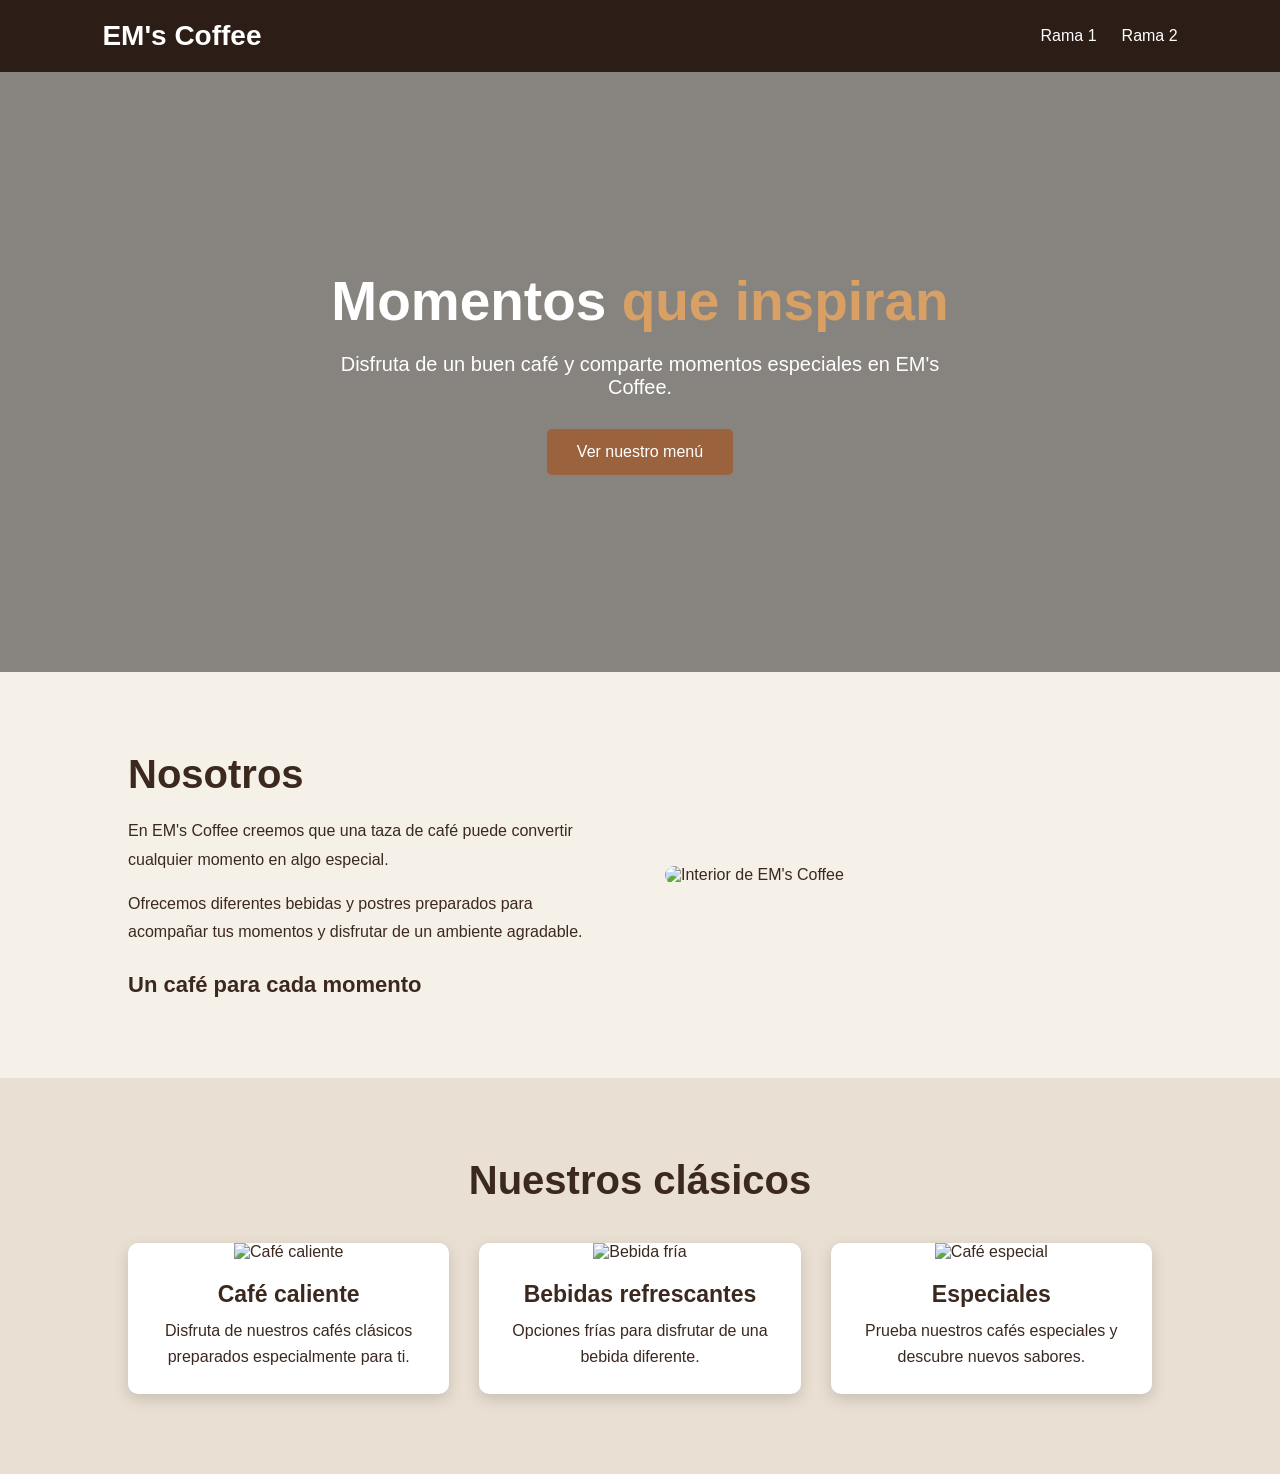
==== index.html @ d666199e "cambios de marian" ====
<!DOCTYPE html>
<html lang="es">
<head>
    <meta charset="UTF-8">
    <meta name="viewport" content="width=device-width, initial-scale=1.0">
    <title>EM's Coffee</title>
    <link rel="stylesheet" href="estilos.css">
</head>

<body>

<header>
    <div class="logo">EM's Coffee</div>

    <nav>
        <a href="#rama1">Rama 1</a>
        <a href="#rama2">Rama 2</a>
    </nav>
</header>


<!-- ========================= -->
<!-- RAMA 1: INICIO Y NOSOTROS -->
<!-- ========================= -->

<section id="rama1">

    <section class="hero">

        <div class="hero-text">

            <h1>
                Momentos <span>que inspiran</span>
            </h1>

            <p>
                Disfruta de un buen café y comparte momentos
                especiales en EM's Coffee.
            </p>

            <a href="#rama2" class="boton">
                Ver nuestro menú
            </a>

        </div>

    </section>


    <section class="nosotros">

        <div class="texto">

            <h2>Nosotros</h2>

            <p>
                En EM's Coffee creemos que una taza de café
                puede convertir cualquier momento en algo especial.
            </p>

            <p>
                Ofrecemos diferentes bebidas y postres preparados
                para acompañar tus momentos y disfrutar de un
                ambiente agradable.
            </p>

            <h3>Un café para cada momento</h3>

        </div>

        <div class="imagen">

            <img src="imagenes/nosotros.jpg"
                 alt="Interior de EM's Coffee">

        </div>

    </section>


    <section class="clasicos">

        <h2 class="titulo">
            Nuestros clásicos
        </h2>

        <div class="tarjetas">

            <div class="tarjeta">

                <img src="imagenes/cafe.jpg"
                     alt="Café caliente">

                <h3>Café caliente</h3>

                <p>
                    Disfruta de nuestros cafés clásicos
                    preparados especialmente para ti.
                </p>

            </div>


            <div class="tarjeta">

                <img src="imagenes/bebida-fria.jpg"
                     alt="Bebida fría">

                <h3>Bebidas refrescantes</h3>

                <p>
                    Opciones frías para disfrutar de una
                    bebida diferente.
                </p>

            </div>


            <div class="tarjeta">

                <img src="imagenes/clasico.jpg"
                     alt="Café especial">

                <h3>Especiales</h3>

                <p>
                    Prueba nuestros cafés especiales y
                    descubre nuevos sabores.
                </p>

            </div>

        </div>

    </section>

</section>
---- estilos.css ----
* {
    margin: 0;
    padding: 0;
    box-sizing: border-box;
}

html {
    scroll-behavior: smooth;
}

body {
    font-family: Arial, sans-serif;
    background-color: #f5f0e8;
    color: #3b2920;
}


/* HEADER */

header {
    width: 100%;
    padding: 20px 8%;
    display: flex;
    justify-content: space-between;
    align-items: center;
    background-color: #2d1d17;
    position: sticky;
    top: 0;
    z-index: 1000;
}

.logo {
    color: white;
    font-size: 28px;
    font-weight: bold;
}

nav {
    display: flex;
    gap: 25px;
}

nav a {
    color: white;
    text-decoration: none;
    font-size: 16px;
}

nav a:hover {
    color: #d9a066;
}


/* INICIO */

.hero {
    height: 600px;

    background-image:
        linear-gradient(rgba(0,0,0,.45), rgba(0,0,0,.45)),
        url("imagenes/principal.jpg");

    background-size: cover;
    background-position: center;

    display: flex;
    align-items: center;
    justify-content: center;

    text-align: center;
}

.hero-text {
    color: white;
    max-width: 700px;
    padding: 20px;
}

.hero-text h1 {
    font-size: 55px;
    margin-bottom: 20px;
}

.hero-text h1 span {
    color: #d9a066;
}

.hero-text p {
    font-size: 20px;
    margin-bottom: 30px;
}


/* BOTÓN */

.boton {
    display: inline-block;
    padding: 14px 30px;
    background-color: #9b633d;
    color: white;
    text-decoration: none;
    border-radius: 5px;
}

.boton:hover {
    background-color: #70452c;
}


/* NOSOTROS */

.nosotros {
    display: flex;
    align-items: center;
    gap: 50px;

    padding: 80px 10%;
}

.texto {
    flex: 1;
}

.texto h2 {
    font-size: 40px;
    margin-bottom: 20px;
}

.texto p {
    line-height: 1.8;
    margin-bottom: 15px;
}

.texto h3 {
    margin-top: 25px;
    font-size: 22px;
}

.imagen {
    flex: 1;
}

.imagen img {
    width: 100%;
    border-radius: 10px;
}


/* CLÁSICOS */

.clasicos {
    padding: 80px 10%;
    background-color: #e9dfd2;
}

.titulo {
    text-align: center;
    font-size: 40px;
    margin-bottom: 40px;
}

.tarjetas {
    display: flex;
    gap: 30px;
    justify-content: center;
}

.tarjeta {
    background-color: white;
    width: 32%;
    border-radius: 10px;
    overflow: hidden;
    text-align: center;
    padding-bottom: 25px;
    box-shadow: 0 5px 15px rgba(0,0,0,.15);
}

.tarjeta img {
    width: 100%;
    height: 230px;
    object-fit: cover;
}

.tarjeta h3 {
    margin: 20px 10px 10px;
    font-size: 23px;
}

.tarjeta p {
    padding: 0 20px;
    line-height: 1.6;
}


/* MENÚ */

.menu {
    background-color: #f5f0e8;
    padding-bottom: 70px;
}

.menu-hero {
    height: 350px;

    background-image:
        linear-gradient(rgba(0,0,0,.45), rgba(0,0,0,.45)),
        url("imagenes/principal.jpg");

    background-size: cover;
    background-position: center;

    display: flex;
    flex-direction: column;
    justify-content: center;
    align-items: center;

    color: white;
    text-align: center;
}

.menu-hero h1 {
    font-size: 50px;
    margin-bottom: 15px;
}

.menu-hero p {
    font-size: 18px;
}


/* CATEGORÍAS */

.categoria {
    max-width: 900px;
    margin: 60px auto 0;
    padding: 0 25px;
}

.categoria h2 {
    text-align: center;
    font-size: 30px;
    margin-bottom: 30px;
    color: #70452c;
}


/* PRODUCTOS */

.producto {
    background-color: white;

    padding: 20px;

    margin-bottom: 12px;

    border-bottom: 1px solid #ddd;

    display: grid;
    grid-template-columns: 1fr auto;
    gap: 5px 20px;

    box-shadow: 0 2px 8px rgba(0,0,0,.08);
}

.producto span {
    font-size: 19px;
    font-weight: bold;
}

.producto strong {
    font-size: 18px;
    color: #9b633d;
}

.producto p {
    grid-column: 1 / 2;
    font-size: 14px;
    color: #666;
    line-height: 1.5;
}


/* FOOTER */

footer {
    background-color: #2d1d17;
    color: white;
    text-align: center;
    padding: 50px 20px;
}

footer h2 {
    font-size: 30px;
    margin-bottom: 15px;
}

footer p {
    margin: 10px;
}

.copy {
    margin-top: 25px;
    font-size: 13px;
    color: #ccc;
}


/* CELULARES */

@media (max-width: 768px) {

    header {
        flex-direction: column;
        gap: 15px;
    }

    nav {
        gap: 12px;
        flex-wrap: wrap;
        justify-content: center;
    }

    .hero {
        height: 500px;
    }

    .hero-text h1 {
        font-size: 38px;
    }

    .nosotros {
        flex-direction: column;
    }

    .tarjetas {
        flex-direction: column;
    }

    .tarjeta {
        width: 100%;
    }

    .menu-hero h1 {
        font-size: 38px;
    }

    .producto {
        grid-template-columns: 1fr;
    }

    .producto strong {
        margin-top: 5px;
    }
}
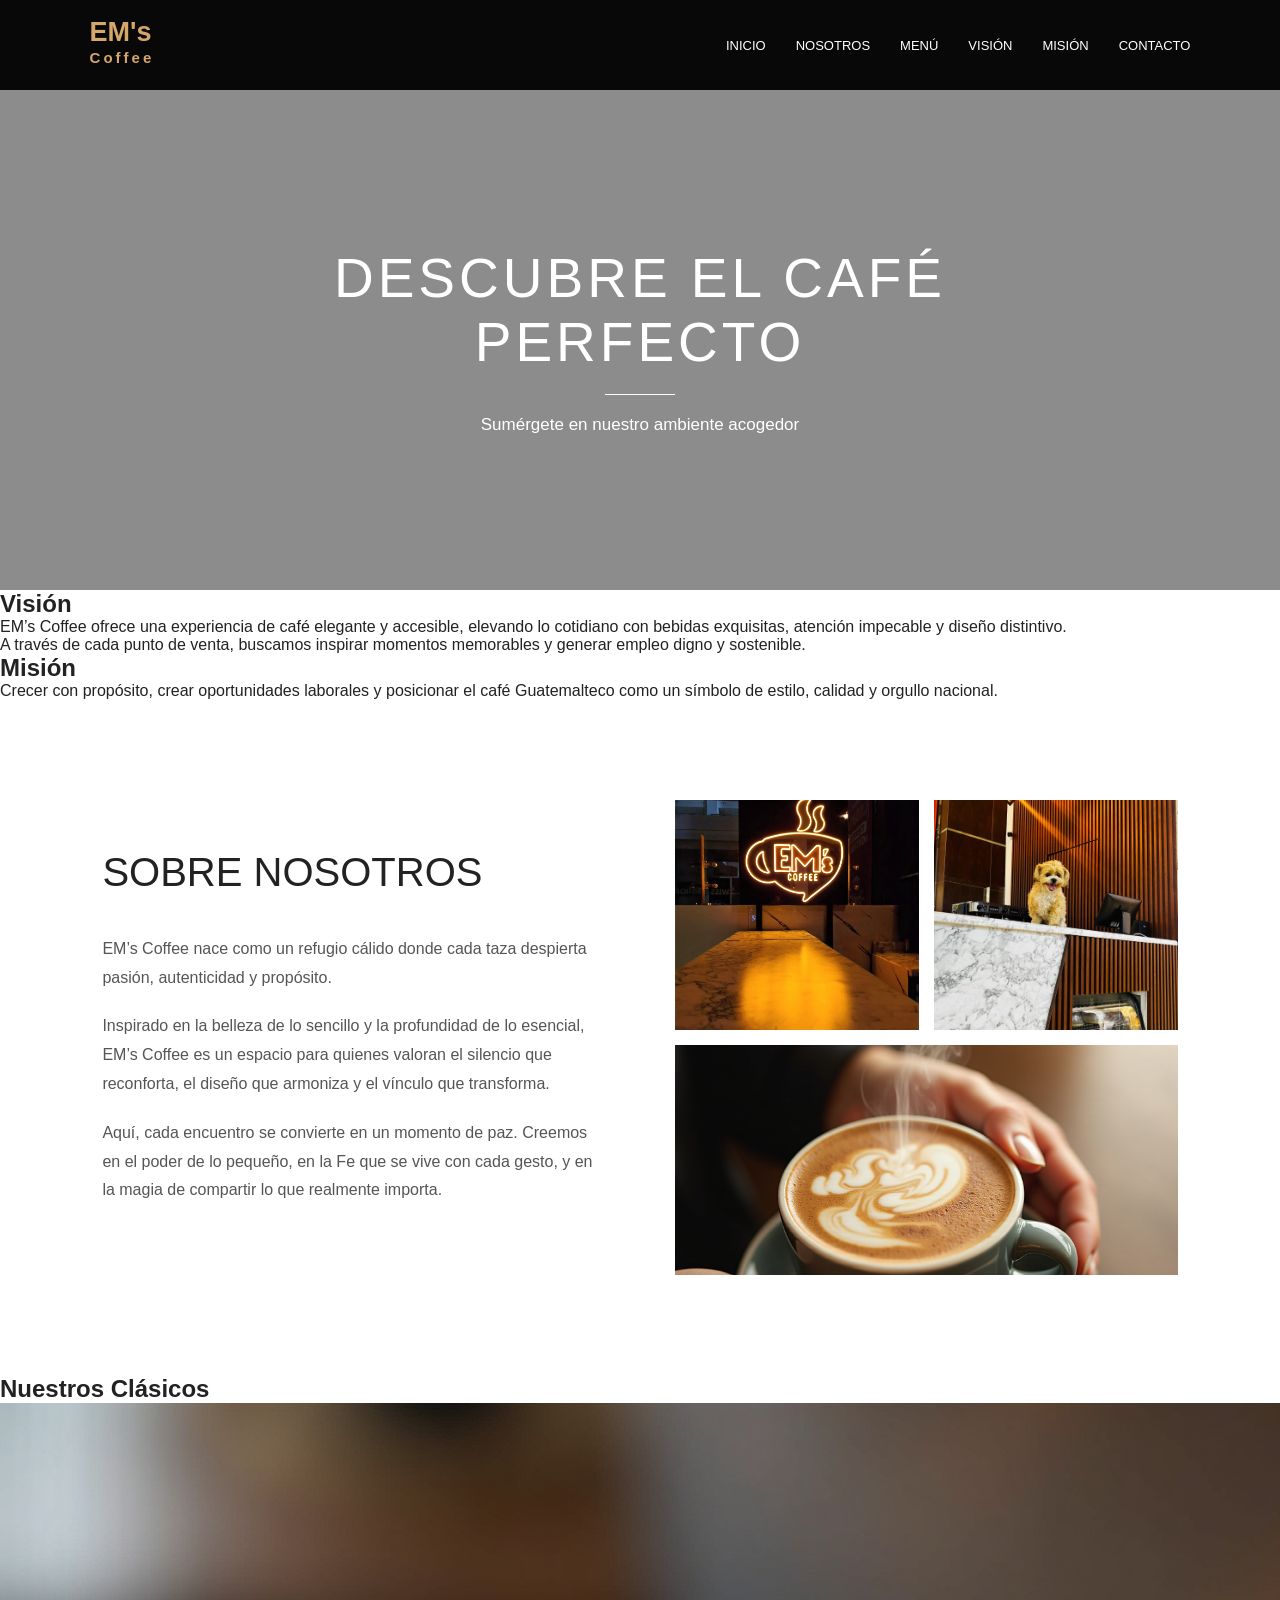
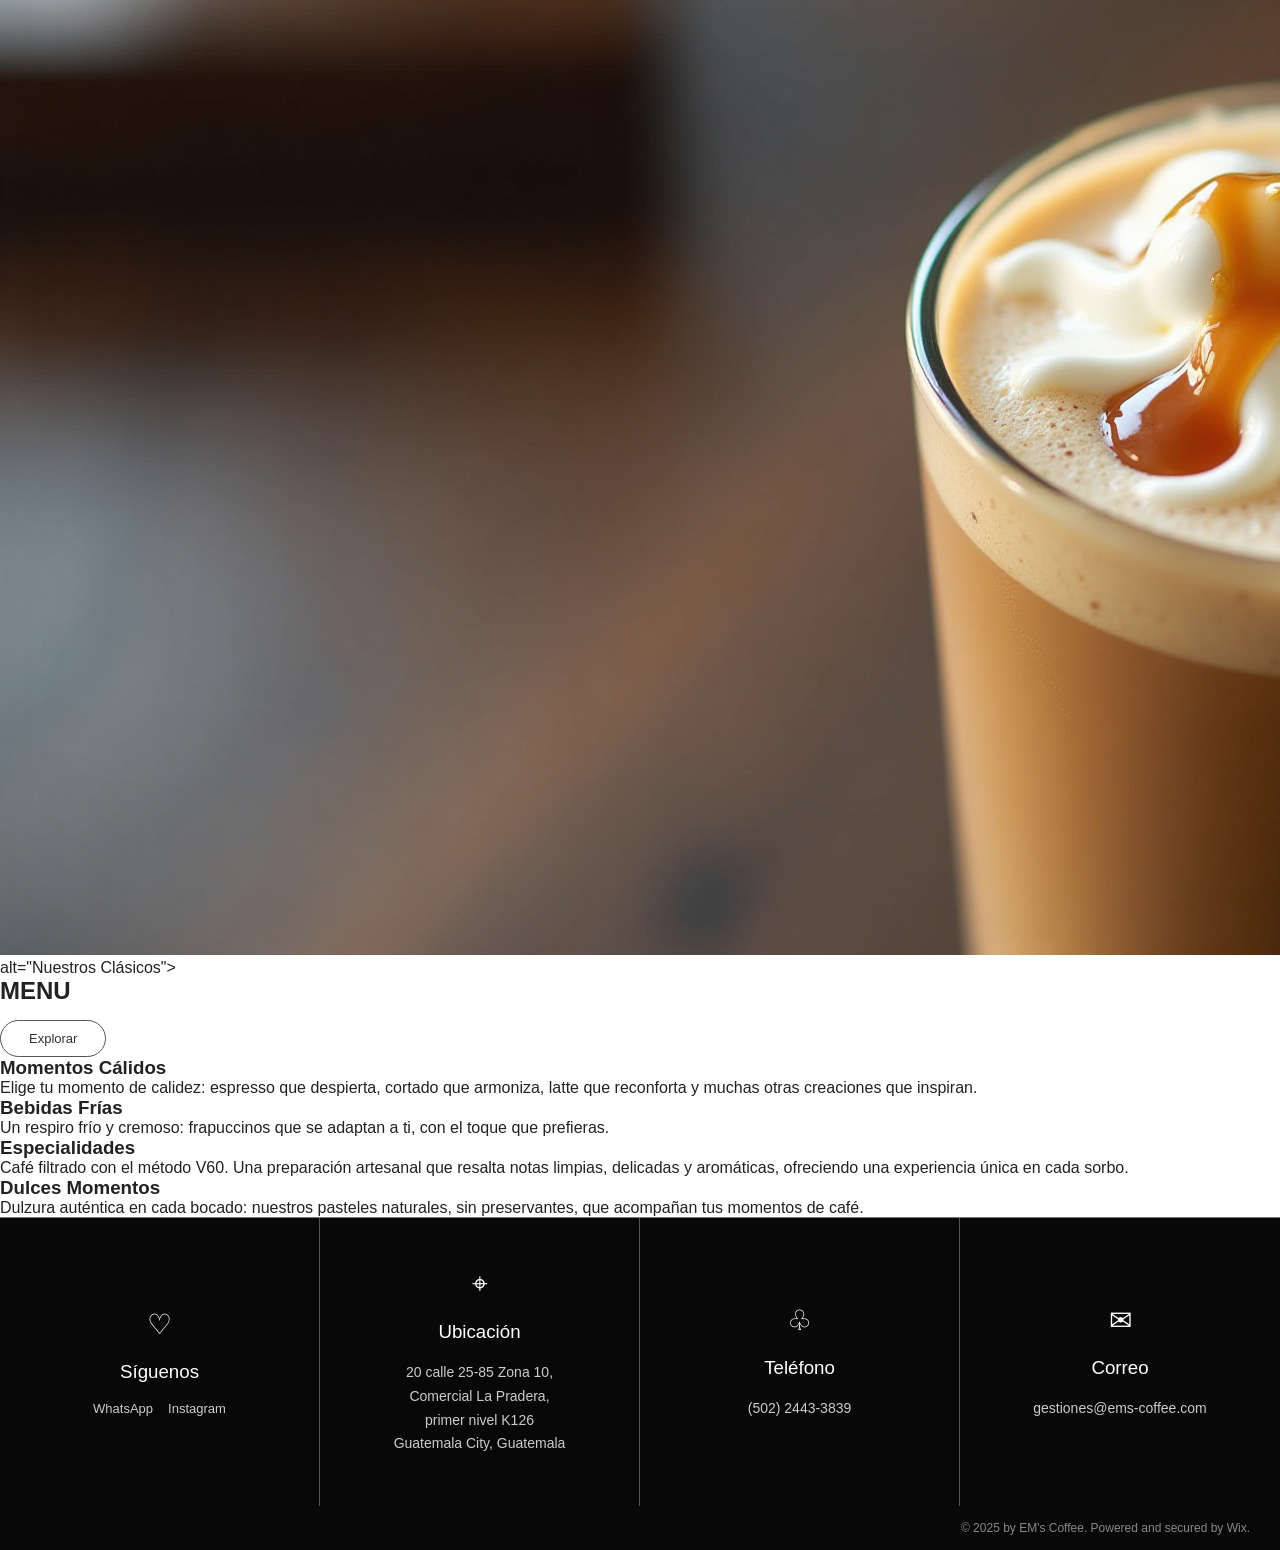
==== commit e1ff27ad: "cambios de marian2" ====
--- a/index.html
+++ b/index.html
@@ -3,135 +3,240 @@
 <head>
     <meta charset="UTF-8">
     <meta name="viewport" content="width=device-width, initial-scale=1.0">
-    <title>EM's Coffee</title>
+    <title>EM's Coffee | Café de Guatemala</title>
     <link rel="stylesheet" href="estilos.css">
 </head>
 
 <body>
 
+<!-- ================= HEADER ================= -->
+
 <header>
-    <div class="logo">EM's Coffee</div>
+    <div class="logo">
+        EM's<br>
+        <span>Coffee</span>
+    </div>
 
     <nav>
-        <a href="#rama1">Rama 1</a>
-        <a href="#rama2">Rama 2</a>
+        <a href="index.html">INICIO</a>
+        <a href="#nosotros">NOSOTROS</a>
+        <a href="menu.html">MENÚ</a>
+        <a href="#vision">VISIÓN</a>
+        <a href="#mision">MISIÓN</a>
+        <a href="#contacto">CONTACTO</a>
     </nav>
 </header>
 
 
-<!-- ========================= -->
-<!-- RAMA 1: INICIO Y NOSOTROS -->
-<!-- ========================= -->
-
-<section id="rama1">
-
-    <section class="hero">
-
-        <div class="hero-text">
-
-            <h1>
-                Momentos <span>que inspiran</span>
-            </h1>
-
-            <p>
-                Disfruta de un buen café y comparte momentos
-                especiales en EM's Coffee.
-            </p>
-
-            <a href="#rama2" class="boton">
-                Ver nuestro menú
+<!-- ================= HERO ================= -->
+
+<section class="hero">
+
+    <div class="hero-contenido">
+        <h1>DESCUBRE EL CAFÉ<br>PERFECTO</h1>
+
+        <div class="linea"></div>
+
+        <p>Sumérgete en nuestro ambiente acogedor</p>
+    </div>
+
+</section>
+
+<section class="mision-vision">
+    <div class="tarjeta">
+
+        <div class="columna">
+            <h2>Visión</h2>
+            <p>
+                EM’s Coffee ofrece una experiencia de café elegante y accesible,
+                elevando lo cotidiano con bebidas exquisitas, atención impecable
+                y diseño distintivo.
+            </p>
+
+            <p>
+                A través de cada punto de venta, buscamos inspirar momentos
+                memorables y generar empleo digno y sostenible.
+            </p>
+        </div>
+
+        <div class="columna">
+            <h2>Misión</h2>
+            <p>
+                Crecer con propósito, crear oportunidades laborales y posicionar
+                el café Guatemalteco como un símbolo de estilo, calidad y orgullo nacional.
+            </p>
+        </div>
+
+    </div>
+</section>
+
+<!-- ================= NOSOTROS ================= -->
+
+<section id="nosotros" class="nosotros">
+
+    <div class="nosotros-texto">
+
+        <h2>SOBRE NOSOTROS</h2>
+        
+
+        <p>
+            EM’s Coffee nace como un refugio cálido donde cada taza
+            despierta pasión, autenticidad y propósito.
+        </p>
+
+        <p>
+            Inspirado en la belleza de lo sencillo y la profundidad
+            de lo esencial, EM’s Coffee es un espacio para quienes
+            valoran el silencio que reconforta, el diseño que armoniza
+            y el vínculo que transforma.
+        </p>
+
+        <p>
+            Aquí, cada encuentro se convierte en un momento de paz.
+            Creemos en el poder de lo pequeño, en la Fe que se vive
+            con cada gesto, y en la magia de compartir lo que realmente
+            importa.
+        </p>
+
+    </div>
+
+    <div class="nosotros-imagenes">
+
+        <img src="imagenes/em´s.jpg" alt="Imagen de EM's Coffee">
+        <img src="imagenes/perro.jpeg" alt="Imagen de un perro en EM's Coffee">
+        <img src="imagenes/cafe.jpg" alt="Imagen de una taza de café en EM's Coffee">
+    </div>
+
+</section>
+
+<section class="nuestros-clasicos">
+
+    <h2>Nuestros Clásicos</h2>
+
+    <div class="imagen-clasicos">
+        <img src="imagenes/cafe frio.jpg" alt="Nuestros Clásicos">
+             alt="Nuestros Clásicos">
+    </div>
+
+    <h2 class="menu-titulo">MENU</h2>
+
+    <a href="menu.html" class="boton-explorar">Explorar</a>
+
+    <div class="categorias">
+
+        <div class="categoria">
+            <h3>Momentos Cálidos</h3>
+            <p>
+                Elige tu momento de calidez: espresso que despierta,
+                cortado que armoniza, latte que reconforta y muchas otras
+                creaciones que inspiran.
+            </p>
+        </div>
+
+        <div class="categoria">
+            <h3>Bebidas Frías</h3>
+            <p>
+                Un respiro frío y cremoso: frapuccinos que se adaptan a ti,
+                con el toque que prefieras.
+            </p>
+        </div>
+
+        <div class="categoria">
+            <h3>Especialidades</h3>
+            <p>
+                Café filtrado con el método V60. Una preparación artesanal
+                que resalta notas limpias, delicadas y aromáticas, ofreciendo
+                una experiencia única en cada sorbo.
+            </p>
+        </div>
+
+        <div class="categoria">
+            <h3>Dulces Momentos</h3>
+            <p>
+                Dulzura auténtica en cada bocado: nuestros pasteles naturales,
+                sin preservantes, que acompañan tus momentos de café.
+            </p>
+        </div>
+
+    </div>
+
+</section>
+
+
+
+<!-- ================= PIE DE PÁGINA ================= -->
+
+<footer id="contacto">
+
+    <div class="pie-bloque">
+
+        <div class="icono">♡</div>
+
+        <h3>Síguenos</h3>
+
+        <div class="redes">
+
+            <a href="https://wa.me/message/DSRJUI5Z526TG1">
+                WhatsApp
             </a>
 
-        </div>
-
-    </section>
-
-
-    <section class="nosotros">
-
-        <div class="texto">
-
-            <h2>Nosotros</h2>
-
-            <p>
-                En EM's Coffee creemos que una taza de café
-                puede convertir cualquier momento en algo especial.
-            </p>
-
-            <p>
-                Ofrecemos diferentes bebidas y postres preparados
-                para acompañar tus momentos y disfrutar de un
-                ambiente agradable.
-            </p>
-
-            <h3>Un café para cada momento</h3>
-
-        </div>
-
-        <div class="imagen">
-
-            <img src="imagenes/nosotros.jpg"
-                 alt="Interior de EM's Coffee">
-
-        </div>
-
-    </section>
-
-
-    <section class="clasicos">
-
-        <h2 class="titulo">
-            Nuestros clásicos
-        </h2>
-
-        <div class="tarjetas">
-
-            <div class="tarjeta">
-
-                <img src="imagenes/cafe.jpg"
-                     alt="Café caliente">
-
-                <h3>Café caliente</h3>
-
-                <p>
-                    Disfruta de nuestros cafés clásicos
-                    preparados especialmente para ti.
-                </p>
-
-            </div>
-
-
-            <div class="tarjeta">
-
-                <img src="imagenes/bebida-fria.jpg"
-                     alt="Bebida fría">
-
-                <h3>Bebidas refrescantes</h3>
-
-                <p>
-                    Opciones frías para disfrutar de una
-                    bebida diferente.
-                </p>
-
-            </div>
-
-
-            <div class="tarjeta">
-
-                <img src="imagenes/clasico.jpg"
-                     alt="Café especial">
-
-                <h3>Especiales</h3>
-
-                <p>
-                    Prueba nuestros cafés especiales y
-                    descubre nuevos sabores.
-                </p>
-
-            </div>
-
-        </div>
-
-    </section>
-
-</section>+            <a href="https://www.instagram.com/emscoffee.gt">
+                Instagram
+            </a>
+
+        </div>
+
+    </div>
+
+
+    <div class="pie-bloque">
+
+        <div class="icono">⌖</div>
+
+        <h3>Ubicación</h3>
+
+        <p>
+            20 calle 25-85 Zona 10,<br>
+            Comercial La Pradera,<br>
+            primer nivel K126<br>
+            Guatemala City, Guatemala
+        </p>
+
+    </div>
+
+
+    <div class="pie-bloque">
+
+        <div class="icono">♧</div>
+
+        <h3>Teléfono</h3>
+
+        <p>
+            (502) 2443-3839
+        </p>
+
+    </div>
+
+
+    <div class="pie-bloque">
+
+        <div class="icono">✉</div>
+
+        <h3>Correo</h3>
+
+        <p>
+            gestiones@ems-coffee.com
+        </p>
+
+    </div>
+
+</footer>
+
+
+<div class="copyright">
+    © 2025 by EM's Coffee. Powered and secured by Wix.
+</div>
+
+
+</body>
+</html>
--- a/estilos.css
+++ b/estilos.css
@@ -10,345 +10,444 @@
 
 body {
     font-family: Arial, sans-serif;
-    background-color: #f5f0e8;
-    color: #3b2920;
-}
-
-
-/* HEADER */
+    background: #ffffff;
+    color: #222;
+}
+
+
+/* ================= HEADER ================= */
 
 header {
-    width: 100%;
-    padding: 20px 8%;
+    height: 90px;
+    background: #080808;
+    color: white;
+
     display: flex;
+    align-items: center;
     justify-content: space-between;
-    align-items: center;
-    background-color: #2d1d17;
-    position: sticky;
-    top: 0;
-    z-index: 1000;
+
+    padding: 0 7%;
 }
 
 .logo {
-    color: white;
-    font-size: 28px;
+    font-size: 27px;
+    line-height: 22px;
+    color: #d5a76a;
     font-weight: bold;
+}
+
+.logo span {
+    font-size: 15px;
+    letter-spacing: 3px;
 }
 
 nav {
     display: flex;
-    gap: 25px;
+    gap: 30px;
 }
 
 nav a {
     color: white;
     text-decoration: none;
-    font-size: 16px;
+    font-size: 13px;
 }
 
 nav a:hover {
-    color: #d9a066;
-}
-
-
-/* INICIO */
+    color: #c69a65;
+}
+
+
+/* ================= HERO ================= */
 
 .hero {
-    height: 600px;
-
-    background-image:
-        linear-gradient(rgba(0,0,0,.45), rgba(0,0,0,.45)),
-        url("imagenes/principal.jpg");
+    height: 500px;
+
+    background:
+        linear-gradient(
+            rgba(0,0,0,.45),
+            rgba(0,0,0,.45)
+        ),
+        url("https://static.wixstatic.com/media/4a2979_50abeef1f8b74d55b732bc7204aad09d~mv2.jpg");
 
     background-size: cover;
     background-position: center;
 
     display: flex;
+    justify-content: center;
     align-items: center;
-    justify-content: center;
-
-    text-align: center;
-}
-
-.hero-text {
-    color: white;
-    max-width: 700px;
-    padding: 20px;
-}
-
-.hero-text h1 {
+
+    text-align: center;
+    color: white;
+}
+
+.hero h1 {
     font-size: 55px;
+    font-weight: 300;
+    letter-spacing: 4px;
+}
+
+.hero p {
+    font-size: 17px;
+    margin-top: 20px;
+}
+
+.linea {
+    width: 70px;
+    height: 1px;
+    background: white;
+    margin: 20px auto;
+}
+
+
+/* ================= GALERÍA ================= */
+
+.galeria {
+    display: grid;
+    grid-template-columns: repeat(3, 1fr);
+    gap: 20px;
+
+    padding: 60px 7%;
+}
+
+.foto {
+    height: 350px;
+    overflow: hidden;
+}
+
+.foto img {
+    width: 100%;
+    height: 100%;
+    object-fit: cover;
+
+    transition: .4s;
+}
+
+.foto img:hover {
+    transform: scale(1.05);
+}
+
+
+/* ================= BOTONES ================= */
+
+.boton-centro {
+    text-align: center;
+    margin-bottom: 60px;
+}
+
+.boton-centro a,
+.boton-explorar {
+    display: inline-block;
+
+    padding: 10px 28px;
+
+    border: 1px solid #555;
+    border-radius: 20px;
+
+    text-decoration: none;
+    color: #333;
+
+    font-size: 13px;
+}
+
+.boton-centro a:hover,
+.boton-explorar:hover {
+    background: #111;
+    color: white;
+}
+
+
+/* ================= MENÚ ================= */
+
+.seccion-menu {
+    padding: 70px 7%;
+    background: #f5f5f2;
+}
+
+.titulo-seccion {
+    text-align: center;
+    margin-bottom: 40px;
+}
+
+.titulo-seccion h2 {
+    font-size: 38px;
+    font-weight: 300;
+}
+
+.menu-imagenes {
+    display: grid;
+    grid-template-columns: repeat(3, 1fr);
+    gap: 20px;
+}
+
+.menu-imagenes img {
+    width: 100%;
+    height: 300px;
+    object-fit: cover;
+}
+
+
+/* ================= NOSOTROS ================= */
+
+.nosotros {
+    padding: 100px 8%;
+
+    display: grid;
+    grid-template-columns: 1fr 1fr;
+
+    gap: 70px;
+    align-items: center;
+}
+
+.nosotros-texto h2 {
+    font-size: 40px;
+    font-weight: 300;
+    margin-bottom: 40px;
+}
+
+.nosotros-texto h3 {
+    font-size: 27px;
+    font-weight: 400;
+    margin-bottom: 25px;
+}
+
+.nosotros-texto p {
+    line-height: 1.8;
     margin-bottom: 20px;
-}
-
-.hero-text h1 span {
-    color: #d9a066;
-}
-
-.hero-text p {
-    font-size: 20px;
-    margin-bottom: 30px;
-}
-
-
-/* BOTÓN */
-
-.boton {
-    display: inline-block;
-    padding: 14px 30px;
-    background-color: #9b633d;
-    color: white;
-    text-decoration: none;
-    border-radius: 5px;
-}
-
-.boton:hover {
-    background-color: #70452c;
-}
-
-
-/* NOSOTROS */
-
-.nosotros {
-    display: flex;
-    align-items: center;
-    gap: 50px;
-
-    padding: 80px 10%;
-}
-
-.texto {
-    flex: 1;
-}
-
-.texto h2 {
-    font-size: 40px;
-    margin-bottom: 20px;
-}
-
-.texto p {
-    line-height: 1.8;
-    margin-bottom: 15px;
-}
-
-.texto h3 {
-    margin-top: 25px;
-    font-size: 22px;
-}
-
-.imagen {
-    flex: 1;
-}
-
-.imagen img {
-    width: 100%;
-    border-radius: 10px;
-}
-
-
-/* CLÁSICOS */
-
-.clasicos {
-    padding: 80px 10%;
-    background-color: #e9dfd2;
-}
-
-.titulo {
-    text-align: center;
-    font-size: 40px;
-    margin-bottom: 40px;
-}
-
-.tarjetas {
-    display: flex;
-    gap: 30px;
-    justify-content: center;
-}
-
-.tarjeta {
-    background-color: white;
-    width: 32%;
-    border-radius: 10px;
-    overflow: hidden;
-    text-align: center;
-    padding-bottom: 25px;
-    box-shadow: 0 5px 15px rgba(0,0,0,.15);
-}
-
-.tarjeta img {
+    color: #555;
+}
+
+.nosotros-imagenes {
+    display: grid;
+    grid-template-columns: 1fr 1fr;
+    gap: 15px;
+}
+
+.nosotros-imagenes img {
     width: 100%;
     height: 230px;
     object-fit: cover;
 }
 
-.tarjeta h3 {
-    margin: 20px 10px 10px;
-    font-size: 23px;
-}
-
-.tarjeta p {
-    padding: 0 20px;
-    line-height: 1.6;
-}
-
-
-/* MENÚ */
-
-.menu {
-    background-color: #f5f0e8;
-    padding-bottom: 70px;
-}
-
-.menu-hero {
-    height: 350px;
-
-    background-image:
-        linear-gradient(rgba(0,0,0,.45), rgba(0,0,0,.45)),
-        url("imagenes/principal.jpg");
-
-    background-size: cover;
-    background-position: center;
+.nosotros-imagenes img:last-child {
+    grid-column: span 2;
+}
+
+
+/* ================= VISIÓN ================= */
+
+.vision {
+    background: #111;
+    color: white;
+
+    padding: 80px 20%;
+
+    text-align: center;
+}
+
+.vision h2,
+.mision h2 {
+    font-size: 38px;
+    font-weight: 300;
+    margin-bottom: 30px;
+}
+
+.vision p,
+.mision p {
+    line-height: 1.8;
+    margin-bottom: 20px;
+}
+
+
+/* ================= MISIÓN ================= */
+
+.mision {
+    padding: 80px 20%;
+    text-align: center;
+}
+
+.mision p {
+    color: #555;
+}
+
+
+/* ================= CLÁSICOS ================= */
+
+.clasicos {
+    display: grid;
+    grid-template-columns: 1fr 1fr;
+
+    background: #f2f0eb;
+}
+
+.clasicos-imagen img {
+    width: 100%;
+    height: 100%;
+    min-height: 650px;
+    object-fit: cover;
+}
+
+.clasicos-texto {
+    padding: 80px 10%;
+}
+
+.clasicos-texto h2 {
+    font-size: 40px;
+    font-weight: 300;
+    margin-bottom: 30px;
+}
+
+.clasicos-texto h3 {
+    margin-bottom: 30px;
+    font-weight: 400;
+}
+
+.clasicos-texto p {
+    color: #555;
+    line-height: 1.7;
+    margin-bottom: 25px;
+}
+
+.boton-explorar {
+    margin-top: 15px;
+}
+
+
+/* ================= PIE DE PÁGINA ================= */
+
+footer {
+    display: grid;
+    grid-template-columns: repeat(4, 1fr);
+
+    background: #080808;
+    color: white;
+
+    border-top: 1px solid #777;
+}
+
+.pie-bloque {
+    min-height: 270px;
+
+    padding: 50px 25px;
+
+    text-align: center;
 
     display: flex;
     flex-direction: column;
+
+    align-items: center;
     justify-content: center;
-    align-items: center;
-
-    color: white;
-    text-align: center;
-}
-
-.menu-hero h1 {
-    font-size: 50px;
-    margin-bottom: 15px;
-}
-
-.menu-hero p {
-    font-size: 18px;
-}
-
-
-/* CATEGORÍAS */
-
-.categoria {
-    max-width: 900px;
-    margin: 60px auto 0;
-    padding: 0 25px;
-}
-
-.categoria h2 {
-    text-align: center;
-    font-size: 30px;
-    margin-bottom: 30px;
-    color: #70452c;
-}
-
-
-/* PRODUCTOS */
-
-.producto {
-    background-color: white;
-
-    padding: 20px;
-
-    margin-bottom: 12px;
-
-    border-bottom: 1px solid #ddd;
-
-    display: grid;
-    grid-template-columns: 1fr auto;
-    gap: 5px 20px;
-
-    box-shadow: 0 2px 8px rgba(0,0,0,.08);
-}
-
-.producto span {
-    font-size: 19px;
-    font-weight: bold;
-}
-
-.producto strong {
-    font-size: 18px;
-    color: #9b633d;
-}
-
-.producto p {
-    grid-column: 1 / 2;
+
+    border-right: 1px solid #555;
+}
+
+.pie-bloque:last-child {
+    border-right: none;
+}
+
+.icono {
+    font-size: 28px;
+    margin-bottom: 20px;
+}
+
+.pie-bloque h3 {
+    font-weight: 400;
+    margin-bottom: 18px;
+}
+
+.pie-bloque p {
+    color: #ccc;
+    line-height: 1.7;
     font-size: 14px;
-    color: #666;
-    line-height: 1.5;
-}
-
-
-/* FOOTER */
-
-footer {
-    background-color: #2d1d17;
-    color: white;
-    text-align: center;
-    padding: 50px 20px;
-}
-
-footer h2 {
-    font-size: 30px;
-    margin-bottom: 15px;
-}
-
-footer p {
-    margin: 10px;
-}
-
-.copy {
-    margin-top: 25px;
+}
+
+.redes {
+    display: flex;
+    gap: 15px;
+}
+
+.redes a {
+    color: #ccc;
+    text-decoration: none;
     font-size: 13px;
-    color: #ccc;
-}
-
-
-/* CELULARES */
-
-@media (max-width: 768px) {
+}
+
+.redes a:hover {
+    color: white;
+}
+
+
+/* ================= COPYRIGHT ================= */
+
+.copyright {
+    background: #080808;
+    color: #888;
+
+    text-align: right;
+
+    padding: 15px 30px;
+
+    font-size: 12px;
+}
+
+
+/* ================= CELULAR ================= */
+
+@media (max-width: 800px) {
 
     header {
+        height: auto;
+        padding: 20px;
         flex-direction: column;
-        gap: 15px;
+        gap: 20px;
     }
 
     nav {
-        gap: 12px;
         flex-wrap: wrap;
         justify-content: center;
     }
 
-    .hero {
-        height: 500px;
-    }
-
-    .hero-text h1 {
+    .hero h1 {
         font-size: 38px;
     }
 
-    .nosotros {
-        flex-direction: column;
-    }
-
-    .tarjetas {
-        flex-direction: column;
-    }
-
-    .tarjeta {
-        width: 100%;
-    }
-
-    .menu-hero h1 {
-        font-size: 38px;
-    }
-
-    .producto {
+    .galeria,
+    .menu-imagenes {
         grid-template-columns: 1fr;
     }
 
-    .producto strong {
-        margin-top: 5px;
-    }
+    .nosotros,
+    .clasicos {
+        grid-template-columns: 1fr;
+    }
+
+    .nosotros-imagenes {
+        grid-template-columns: 1fr;
+    }
+
+    .nosotros-imagenes img:last-child {
+        grid-column: auto;
+    }
+
+    .vision,
+    .mision {
+        padding: 60px 10%;
+    }
+
+    footer {
+        grid-template-columns: 1fr 1fr;
+    }
+
+}
+
+@media (max-width: 500px) {
+
+    footer {
+        grid-template-columns: 1fr;
+    }
+
+    .pie-bloque {
+        border-right: none;
+        border-bottom: 1px solid #555;
+    }
+
 }
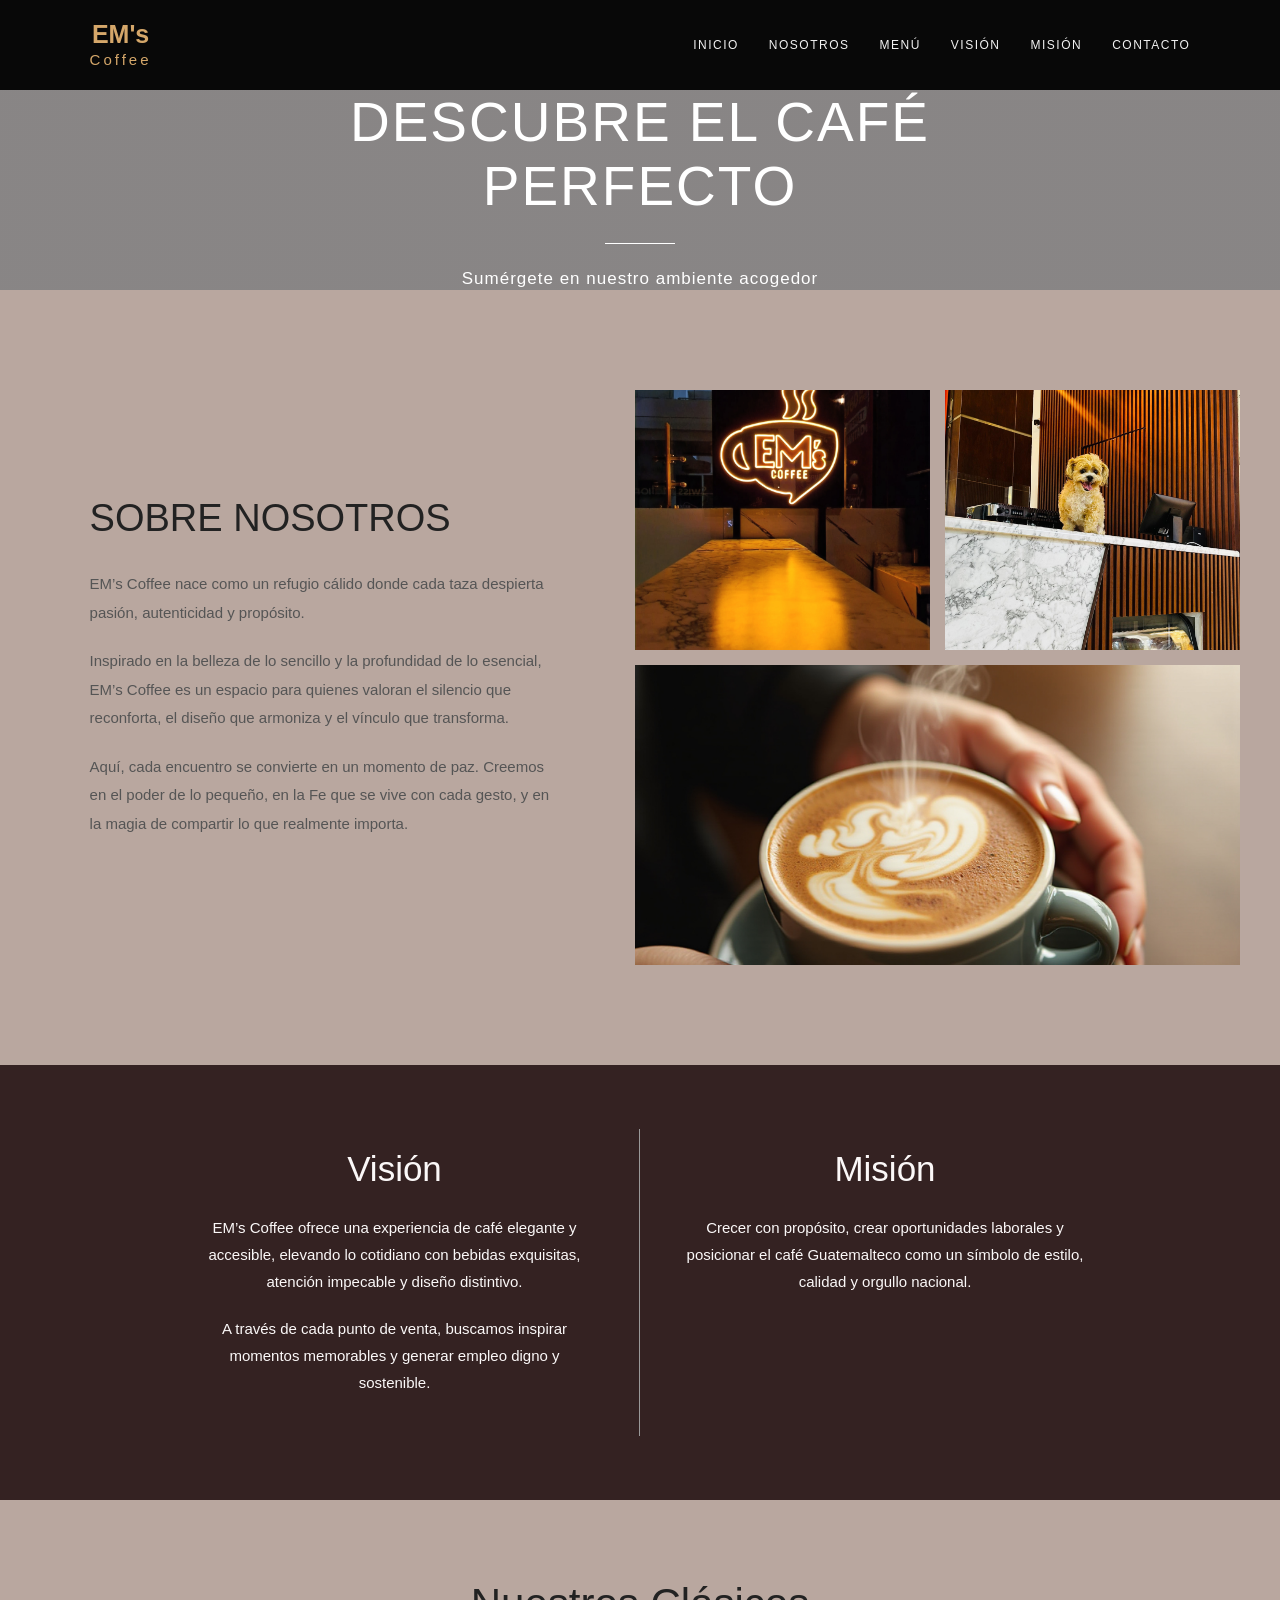
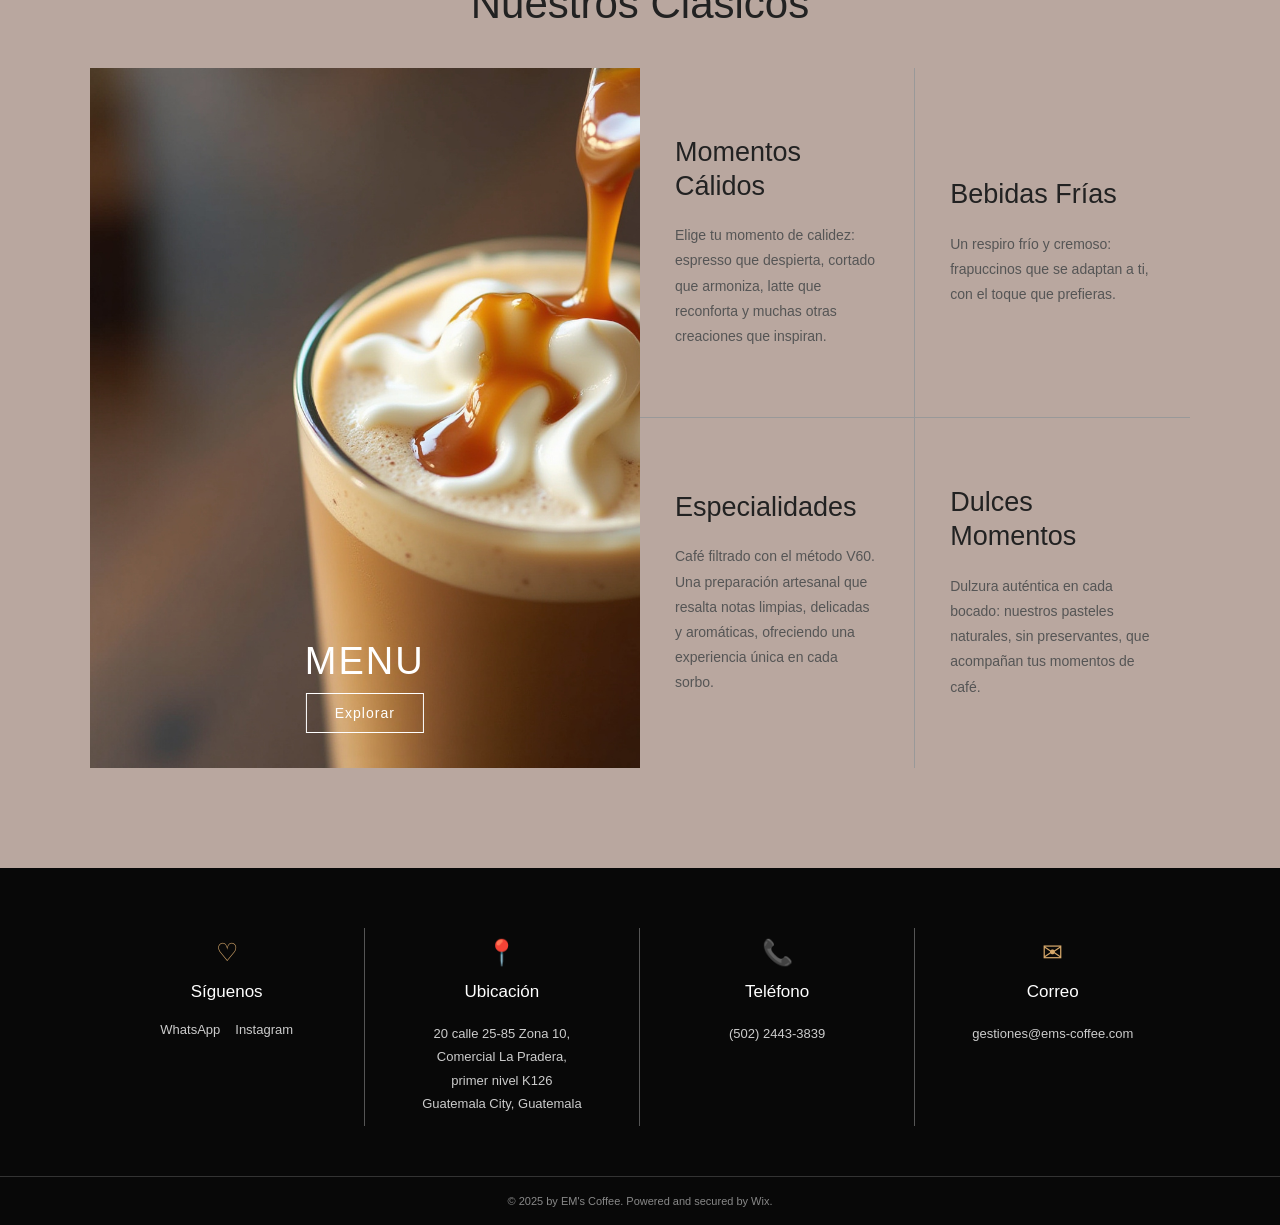
==== commit 00ab488b: "cambios de marian3" ====
--- a/index.html
+++ b/index.html
@@ -42,33 +42,6 @@
 
 </section>
 
-<section class="mision-vision">
-    <div class="tarjeta">
-
-        <div class="columna">
-            <h2>Visión</h2>
-            <p>
-                EM’s Coffee ofrece una experiencia de café elegante y accesible,
-                elevando lo cotidiano con bebidas exquisitas, atención impecable
-                y diseño distintivo.
-            </p>
-
-            <p>
-                A través de cada punto de venta, buscamos inspirar momentos
-                memorables y generar empleo digno y sostenible.
-            </p>
-        </div>
-
-        <div class="columna">
-            <h2>Misión</h2>
-            <p>
-                Crecer con propósito, crear oportunidades laborales y posicionar
-                el café Guatemalteco como un símbolo de estilo, calidad y orgullo nacional.
-            </p>
-        </div>
-
-    </div>
-</section>
 
 <!-- ================= NOSOTROS ================= -->
 
@@ -109,20 +82,49 @@
 
 </section>
 
+<section class="mision-vision">
+    <div class="tarjeta">
+
+        <div class="columna" id="vision">
+            <h2>Visión</h2>
+            <p>
+                EM’s Coffee ofrece una experiencia de café elegante y accesible,
+                elevando lo cotidiano con bebidas exquisitas, atención impecable
+                y diseño distintivo.
+            </p>
+
+            <p>
+                A través de cada punto de venta, buscamos inspirar momentos
+                memorables y generar empleo digno y sostenible.
+            </p>
+        </div>
+
+        <div class="columna" id="mision">
+            <h2>Misión</h2>
+            <p>
+                Crecer con propósito, crear oportunidades laborales y posicionar
+                el café Guatemalteco como un símbolo de estilo, calidad y orgullo nacional.
+            </p>
+        </div>
+
+    </div>
+</section>
+
+
 <section class="nuestros-clasicos">
 
     <h2>Nuestros Clásicos</h2>
 
     <div class="imagen-clasicos">
+
         <img src="imagenes/cafe frio.jpg" alt="Nuestros Clásicos">
-             alt="Nuestros Clásicos">
-    </div>
-
-    <h2 class="menu-titulo">MENU</h2>
-
-    <a href="menu.html" class="boton-explorar">Explorar</a>
-
-    <div class="categorias">
+
+        <h2 class="menu-titulo">MENU</h2>
+
+        <a href="menu.html" class="boton-explorar">Explorar</a>
+
+    </div>
+<div class="categorias">
 
         <div class="categoria">
             <h3>Momentos Cálidos</h3>
@@ -191,7 +193,7 @@
 
     <div class="pie-bloque">
 
-        <div class="icono">⌖</div>
+        <div class="icono">📍</div>
 
         <h3>Ubicación</h3>
 
@@ -207,7 +209,7 @@
 
     <div class="pie-bloque">
 
-        <div class="icono">♧</div>
+        <div class="icono">📞</div>
 
         <h3>Teléfono</h3>
 
--- a/estilos.css
+++ b/estilos.css
@@ -1,3 +1,7 @@
+/* =========================================================
+   CONFIGURACIÓN GENERAL
+========================================================= */
+
 * {
     margin: 0;
     padding: 0;
@@ -9,63 +13,98 @@
 }
 
 body {
-    font-family: Arial, sans-serif;
-    background: #ffffff;
-    color: #222;
-}
-
-
-/* ================= HEADER ================= */
+    font-family: Arial,Helvetica, sans-serif;
+    background: #dcd7d7;
+    color: #000000;
+}
+
+
+/* =========================================================
+   HEADER
+========================================================= */
 
 header {
+    width: 100%;
     height: 90px;
+
     background: #080808;
-    color: white;
 
     display: flex;
     align-items: center;
     justify-content: space-between;
 
     padding: 0 7%;
-}
+
+    position: relative;
+    z-index: 100;
+
+
+}
+       
+
+
+/* LOGO */
 
 .logo {
-    font-size: 27px;
-    line-height: 22px;
     color: #d5a76a;
+
+    font-size: 25px;
+
+    line-height: 0.9;
+
     font-weight: bold;
+
+    text-align: center;
 }
 
 .logo span {
     font-size: 15px;
+
     letter-spacing: 3px;
-}
+
+    font-weight: normal;
+}
+
+
+/* NAVEGACIÓN */
 
 nav {
     display: flex;
+
+    align-items: center;
+
     gap: 30px;
 }
 
 nav a {
-    color: white;
+    color: rgb(241, 241, 241);
+
     text-decoration: none;
-    font-size: 13px;
+
+    font-size: 12px;
+
+    letter-spacing: 1.5px;
+
+    transition: 0.3s;
 }
 
 nav a:hover {
-    color: #c69a65;
-}
-
-
-/* ================= HERO ================= */
+    color: #d5a76a;
+}
+
+
+/* =========================================================
+   HERO
+========================================================= */
 
 .hero {
-    height: 500px;
-
-    background:
+    width: 100%;
+    height: 200px;
+
+    background-image:
         linear-gradient(
-            rgba(0,0,0,.45),
-            rgba(0,0,0,.45)
+            rgba(0, 0, 0, 0.38),
+            rgba(0, 0, 0, 0.38)
         ),
         url("https://static.wixstatic.com/media/4a2979_50abeef1f8b74d55b732bc7204aad09d~mv2.jpg");
 
@@ -73,381 +112,745 @@
     background-position: center;
 
     display: flex;
+
+    align-items: center;
     justify-content: center;
-    align-items: center;
 
     text-align: center;
+
     color: white;
 }
 
-.hero h1 {
+
+.hero-contenido h1 {
     font-size: 55px;
-    font-weight: 300;
-    letter-spacing: 4px;
-}
-
-.hero p {
-    font-size: 17px;
-    margin-top: 20px;
-}
+
+    font-weight: 400;
+
+    line-height: 1.15;
+
+    letter-spacing: 2px;
+}
+
 
 .linea {
     width: 70px;
+
     height: 1px;
+
     background: white;
-    margin: 20px auto;
-}
-
-
-/* ================= GALERÍA ================= */
-
-.galeria {
+
+    margin: 25px auto;
+}
+
+
+.hero-contenido p {
+    font-size: 17px;
+
+    letter-spacing: 1px;
+}
+
+
+/* =========================================================
+   SOBRE NOSOTROS
+========================================================= */
+
+.nosotros {
+    width: 100%;
+
+    padding: 100px 7%;
+
     display: grid;
-    grid-template-columns: repeat(3, 1fr);
-    gap: 20px;
-
-    padding: 60px 7%;
-}
-
-.foto {
-    height: 350px;
-    overflow: hidden;
-}
-
-.foto img {
-    width: 100%;
-    height: 100%;
-    object-fit: cover;
-
-    transition: .4s;
-}
-
-.foto img:hover {
-    transform: scale(1.05);
-}
-
-
-/* ================= BOTONES ================= */
-
-.boton-centro {
-    text-align: center;
-    margin-bottom: 60px;
-}
-
-.boton-centro a,
-.boton-explorar {
-    display: inline-block;
-
-    padding: 10px 28px;
-
-    border: 1px solid #555;
-    border-radius: 20px;
-
-    text-decoration: none;
-    color: #333;
-
-    font-size: 13px;
-}
-
-.boton-centro a:hover,
-.boton-explorar:hover {
-    background: #111;
-    color: white;
-}
-
-
-/* ================= MENÚ ================= */
-
-.seccion-menu {
-    padding: 70px 7%;
-    background: #f5f5f2;
-}
-
-.titulo-seccion {
-    text-align: center;
-    margin-bottom: 40px;
-}
-
-.titulo-seccion h2 {
+
+    grid-template-columns: 45% 55%;
+
+    gap: 50px;
+
+    align-items: center;
+
+    background: #b9a79f;
+}
+
+
+/* TEXTO */
+
+.nosotros-texto {
+    padding-right: 30px;
+}
+
+.nosotros-texto h2 {
     font-size: 38px;
-    font-weight: 300;
-}
-
-.menu-imagenes {
-    display: grid;
-    grid-template-columns: repeat(3, 1fr);
-    gap: 20px;
-}
-
-.menu-imagenes img {
-    width: 100%;
-    height: 300px;
-    object-fit: cover;
-}
-
-
-/* ================= NOSOTROS ================= */
-
-.nosotros {
-    padding: 100px 8%;
-
-    display: grid;
-    grid-template-columns: 1fr 1fr;
-
-    gap: 70px;
-    align-items: center;
-}
-
-.nosotros-texto h2 {
-    font-size: 40px;
-    font-weight: 300;
-    margin-bottom: 40px;
-}
-
-.nosotros-texto h3 {
-    font-size: 27px;
+
     font-weight: 400;
-    margin-bottom: 25px;
+
+    margin-bottom: 30px;
+
+    color: #222;
 }
 
 .nosotros-texto p {
-    line-height: 1.8;
+    font-size: 15px;
+
+    line-height: 1.9;
+
+    color: #555;
+
     margin-bottom: 20px;
-    color: #555;
-}
+}
+
+
+/* IMÁGENES */
 
 .nosotros-imagenes {
     display: grid;
+
+    grid-template-columns: repeat(2, 1fr);
+
+    gap: 15px;
+}
+
+.nosotros-imagenes img {
+    width: 100%;
+
+    height: 260px;
+
+    object-fit: cover;
+}
+
+.nosotros-imagenes img:last-child {
+    grid-column: 1 / 3;
+
+    height: 300px;
+}
+
+
+/* =========================================================
+   MISIÓN Y VISIÓN
+========================================================= */
+
+.mision-vision {
+    width: 100%;
+
+    padding: 4px 7%;
+
+    background: #342222;
+}
+
+
+.tarjeta {
+    width: 100%;
+
+    max-width: 1100px;
+
+    margin: auto;
+
+    background: #342222;
+
+    display: grid;
+
     grid-template-columns: 1fr 1fr;
-    gap: 15px;
-}
-
-.nosotros-imagenes img {
-    width: 100%;
-    height: 230px;
+
+    padding: 60px;
+}
+
+
+.columna {
+    padding: 20px 45px;
+
+    text-align: center;
+}
+
+.columna:first-child {
+    border-right: 1px solid #999;
+}
+
+
+.columna h2 {
+    font-size: 35px;
+
+    font-weight: 400;
+
+    margin-bottom: 25px;
+
+    color: #fbf8f8;
+}
+
+
+.columna p {
+    font-size: 15px;
+
+    line-height: 1.8;
+
+    color: #fbf8f8;
+
+    margin-bottom: 20px;
+}
+
+
+/* =========================================================
+   NUESTROS CLÁSICOS
+========================================================= */
+
+.nuestros-clasicos {
+    position: relative;
+
+    display: grid;
+
+    grid-template-columns: 1fr 1fr;
+
+    grid-template-rows: auto 700px;
+
+    column-gap: 0;
+
+    row-gap: 40px;
+
+    padding: 80px 7% 100px;
+
+    background: #b9a79f;
+}
+
+
+/* TÍTULO PRINCIPAL */
+
+.nuestros-clasicos > h2:first-child {
+    grid-column: 1 / 3;
+
+    grid-row: 1;
+
+    text-align: center;
+
+    font-size: 42px;
+
+    font-weight: 400;
+
+    margin: 0;
+
+    color: #222;
+}
+
+
+/* =========================================================
+   IMAGEN DE NUESTROS CLÁSICOS
+========================================================= */
+
+.nuestros-clasicos .imagen-clasicos {
+    grid-column: 1;
+
+    grid-row: 2;
+
+    width: 100%;
+
+    height: 700px;
+
+    position: relative;
+
+    overflow: hidden;
+}
+
+
+.nuestros-clasicos .imagen-clasicos img {
+    width: 100%;
+
+    height: 100%;
+
+    display: block;
+
     object-fit: cover;
 }
 
-.nosotros-imagenes img:last-child {
-    grid-column: span 2;
-}
-
-
-/* ================= VISIÓN ================= */
-
-.vision {
-    background: #111;
+
+/* =========================================================
+   MENU SOBRE LA IMAGEN - PARTE INFERIOR
+========================================================= */
+
+.nuestros-clasicos .menu-titulo {
+    position: absolute;
+
+    left: 50%;
+
+    bottom: 85px;
+
+    transform: translateX(-50%);
+
+    margin: 0;
+
+    width: 100%;
+
+    text-align: center;
+
+    color: #ffffff;
+
+    font-size: 38px;
+
+    font-weight: 400;
+
+    letter-spacing: 2px;
+
+    z-index: 20;
+}
+
+
+/* =========================================================
+   BOTÓN EXPLORAR
+========================================================= */
+
+.nuestros-clasicos .boton-explorar {
+    position: absolute;
+
+    left: 50%;
+
+    bottom: 35px;
+
+    transform: translateX(-50%);
+
+    margin: 0;
+
+    padding: 11px 28px;
+
+    color: #ffffff;
+
+    border: 1px solid #ffffff;
+
+    background: transparent;
+
+    text-decoration: none;
+
+    font-size: 14px;
+
+    letter-spacing: 1px;
+
+    z-index: 20;
+
+    transition: 0.3s;
+}
+
+
+.nuestros-clasicos .boton-explorar:hover {
+    background: #ffffff;
+
+    color: #000000;
+}
+
+
+/* =========================================================
+   CATEGORÍAS
+========================================================= */
+
+.nuestros-clasicos .categorias {
+    grid-column: 2;
+
+    grid-row: 2;
+
+    width: 100%;
+
+    height: 700px;
+
+    display: grid;
+
+    grid-template-columns: 1fr 1fr;
+
+    grid-template-rows: 1fr 1fr;
+
+    gap: 0 !important;
+
+    padding: 0;
+
+    margin: 0;
+
+    background: #b9a79f;
+}
+
+
+/* =========================================================
+   CADA CATEGORÍA
+========================================================= */
+
+.nuestros-clasicos .categoria {
+    box-sizing: border-box;
+
+    width: 100%;
+
+    height: 100%;
+
+    padding: 45px 35px;
+
+    background: #b9a79f;
+
+    display: flex;
+
+    flex-direction: column;
+
+    justify-content: center;
+
+    border: none;
+}
+
+
+/* =========================================================
+   CRUZ CENTRAL
+========================================================= */
+
+/* LÍNEA HORIZONTAL */
+
+.nuestros-clasicos .categoria:nth-child(1),
+.nuestros-clasicos .categoria:nth-child(2) {
+    border-bottom: 1px solid #999;
+}
+
+
+/* LÍNEA VERTICAL */
+
+.nuestros-clasicos .categoria:nth-child(1),
+.nuestros-clasicos .categoria:nth-child(3) {
+    border-right: 1px solid #999;
+}
+
+
+/* =========================================================
+   TÍTULOS DE CATEGORÍAS
+========================================================= */
+
+.nuestros-clasicos .categoria h3 {
+    font-size: 27px;
+
+    font-weight: 400;
+
+    line-height: 1.25;
+
+    margin: 0 0 20px 0;
+
+    color: #222;
+}
+
+
+/* =========================================================
+   TEXTO DE CATEGORÍAS
+========================================================= */
+
+.nuestros-clasicos .categoria p {
+    font-size: 14px;
+
+    line-height: 1.8;
+
+    margin: 0;
+
+    color: #555;
+}
+
+
+/* =========================================================
+   FOOTER
+========================================================= */
+
+footer {
+    width: 100%;
+
+    background: #080808;
+
     color: white;
 
-    padding: 80px 20%;
-
+    display: grid;
+
+    grid-template-columns: repeat(4, 1fr);
+
+    padding: 60px 7% 50px;
+}
+
+
+.pie-bloque {
     text-align: center;
-}
-
-.vision h2,
-.mision h2 {
-    font-size: 38px;
-    font-weight: 300;
-    margin-bottom: 30px;
-}
-
-.vision p,
-.mision p {
-    line-height: 1.8;
-    margin-bottom: 20px;
-}
-
-
-/* ================= MISIÓN ================= */
-
-.mision {
-    padding: 80px 20%;
-    text-align: center;
-}
-
-.mision p {
-    color: #555;
-}
-
-
-/* ================= CLÁSICOS ================= */
-
-.clasicos {
-    display: grid;
-    grid-template-columns: 1fr 1fr;
-
-    background: #f2f0eb;
-}
-
-.clasicos-imagen img {
-    width: 100%;
-    height: 100%;
-    min-height: 650px;
-    object-fit: cover;
-}
-
-.clasicos-texto {
-    padding: 80px 10%;
-}
-
-.clasicos-texto h2 {
-    font-size: 40px;
-    font-weight: 300;
-    margin-bottom: 30px;
-}
-
-.clasicos-texto h3 {
-    margin-bottom: 30px;
-    font-weight: 400;
-}
-
-.clasicos-texto p {
-    color: #555;
-    line-height: 1.7;
-    margin-bottom: 25px;
-}
-
-.boton-explorar {
-    margin-top: 15px;
-}
-
-
-/* ================= PIE DE PÁGINA ================= */
-
-footer {
-    display: grid;
-    grid-template-columns: repeat(4, 1fr);
-
-    background: #080808;
-    color: white;
-
-    border-top: 1px solid #777;
-}
-
-.pie-bloque {
-    min-height: 270px;
-
-    padding: 50px 25px;
-
-    text-align: center;
-
-    display: flex;
-    flex-direction: column;
-
-    align-items: center;
-    justify-content: center;
+
+    padding: 10px 30px;
 
     border-right: 1px solid #555;
 }
+
 
 .pie-bloque:last-child {
     border-right: none;
 }
 
+
 .icono {
-    font-size: 28px;
+    font-size: 25px;
+
+    margin-bottom: 15px;
+
+    color: #d5a76a;
+}
+
+
+.pie-bloque h3 {
+    font-size: 17px;
+
+    font-weight: 400;
+
     margin-bottom: 20px;
 }
 
-.pie-bloque h3 {
-    font-weight: 400;
-    margin-bottom: 18px;
-}
 
 .pie-bloque p {
-    color: #ccc;
-    line-height: 1.7;
-    font-size: 14px;
-}
+    font-size: 13px;
+
+    line-height: 1.8;
+
+    color: #cccccc;
+}
+
+
+/* REDES */
 
 .redes {
     display: flex;
+
+    justify-content: center;
+
     gap: 15px;
-}
+
+    flex-wrap: wrap;
+}
+
 
 .redes a {
-    color: #ccc;
+    color: #cccccc;
+
     text-decoration: none;
+
     font-size: 13px;
-}
+
+    transition: 0.3s;
+}
+
 
 .redes a:hover {
-    color: white;
-}
-
-
-/* ================= COPYRIGHT ================= */
+    color: #d5a76a;
+}
+
+
+/* =========================================================
+   COPYRIGHT
+========================================================= */
 
 .copyright {
+    width: 100%;
+
+    padding: 18px;
+
     background: #080808;
+
+    border-top: 1px solid #333;
+
     color: #888;
 
-    text-align: right;
-
-    padding: 15px 30px;
-
-    font-size: 12px;
-}
-
-
-/* ================= CELULAR ================= */
-
-@media (max-width: 800px) {
+    text-align: center;
+
+    font-size: 11px;
+}
+
+
+/* =========================================================
+   RESPONSIVE
+========================================================= */
+
+@media (max-width: 900px) {
+
+    /* HEADER */
 
     header {
         height: auto;
-        padding: 20px;
+
+        padding: 25px 5%;
+
         flex-direction: column;
+
         gap: 20px;
     }
 
     nav {
         flex-wrap: wrap;
+
         justify-content: center;
-    }
-
-    .hero h1 {
-        font-size: 38px;
-    }
-
-    .galeria,
-    .menu-imagenes {
+
+        gap: 15px;
+    }
+
+
+    /* HERO */
+
+    .hero {
+        height: 550px;
+    }
+
+    .hero-contenido h1 {
+        font-size: 40px;
+    }
+
+
+    /* NOSOTROS */
+
+    .nosotros {
         grid-template-columns: 1fr;
-    }
-
-    .nosotros,
-    .clasicos {
+
+        padding: 70px 5%;
+    }
+
+    .nosotros-texto {
+        padding-right: 0;
+    }
+
+
+    /* MISIÓN Y VISIÓN */
+
+    .tarjeta {
         grid-template-columns: 1fr;
-    }
+
+        padding: 35px 20px;
+    }
+
+    .columna {
+        padding: 30px 20px;
+    }
+
+    .columna:first-child {
+        border-right: none;
+
+        border-bottom: 1px solid #999;
+    }
+
+
+    /* NUESTROS CLÁSICOS */
+
+    .nuestros-clasicos {
+        grid-template-columns: 1fr;
+
+        grid-template-rows: auto 600px auto;
+
+        padding: 60px 5% 80px;
+
+        row-gap: 30px;
+    }
+
+
+    .nuestros-clasicos > h2:first-child {
+        grid-column: 1;
+
+        grid-row: 1;
+    }
+
+
+    .nuestros-clasicos .imagen-clasicos {
+        grid-column: 1;
+
+        grid-row: 2;
+
+        height: 600px;
+    }
+
+
+    .nuestros-clasicos .categorias {
+        grid-column: 1;
+
+        grid-row: 3;
+
+        height: 650px;
+    }
+
+
+    .nuestros-clasicos .menu-titulo {
+        font-size: 32px;
+
+        bottom: 85px;
+    }
+
+
+    .nuestros-clasicos .boton-explorar {
+        bottom: 35px;
+    }
+
+
+    /* FOOTER */
+
+    footer {
+        grid-template-columns: 1fr 1fr;
+
+        gap: 30px;
+
+        padding: 50px 5%;
+    }
+
+    .pie-bloque:nth-child(2) {
+        border-right: none;
+    }
+}
+
+
+/* =========================================================
+   CELULARES PEQUEÑOS
+========================================================= */
+
+@media (max-width: 600px) {
+
+    .hero-contenido h1 {
+        font-size: 32px;
+    }
+
+
+    .hero-contenido p {
+        font-size: 14px;
+    }
+
 
     .nosotros-imagenes {
         grid-template-columns: 1fr;
     }
 
     .nosotros-imagenes img:last-child {
-        grid-column: auto;
-    }
-
-    .vision,
-    .mision {
-        padding: 60px 10%;
-    }
-
-    footer {
-        grid-template-columns: 1fr 1fr;
-    }
-
-}
-
-@media (max-width: 500px) {
+        grid-column: 1;
+    }
+
+
+    .nuestros-clasicos .categorias {
+        height: auto;
+
+        grid-template-columns: 1fr;
+
+        grid-template-rows: repeat(4, auto);
+    }
+
+
+    .nuestros-clasicos .categoria {
+        min-height: 250px;
+
+        padding: 35px 25px;
+
+        border: none !important;
+
+        border-bottom: 1px solid #999 !important;
+    }
+
+
+    .nuestros-clasicos .categoria:last-child {
+        border-bottom: none !important;
+    }
+
 
     footer {
         grid-template-columns: 1fr;
-    }
+
+        gap: 0;
+    }
+
 
     .pie-bloque {
         border-right: none;
+
         border-bottom: 1px solid #555;
-    }
-
+
+        padding: 30px;
+    }
+
+
+    .pie-bloque:last-child {
+        border-bottom: none;
+    }
 }
